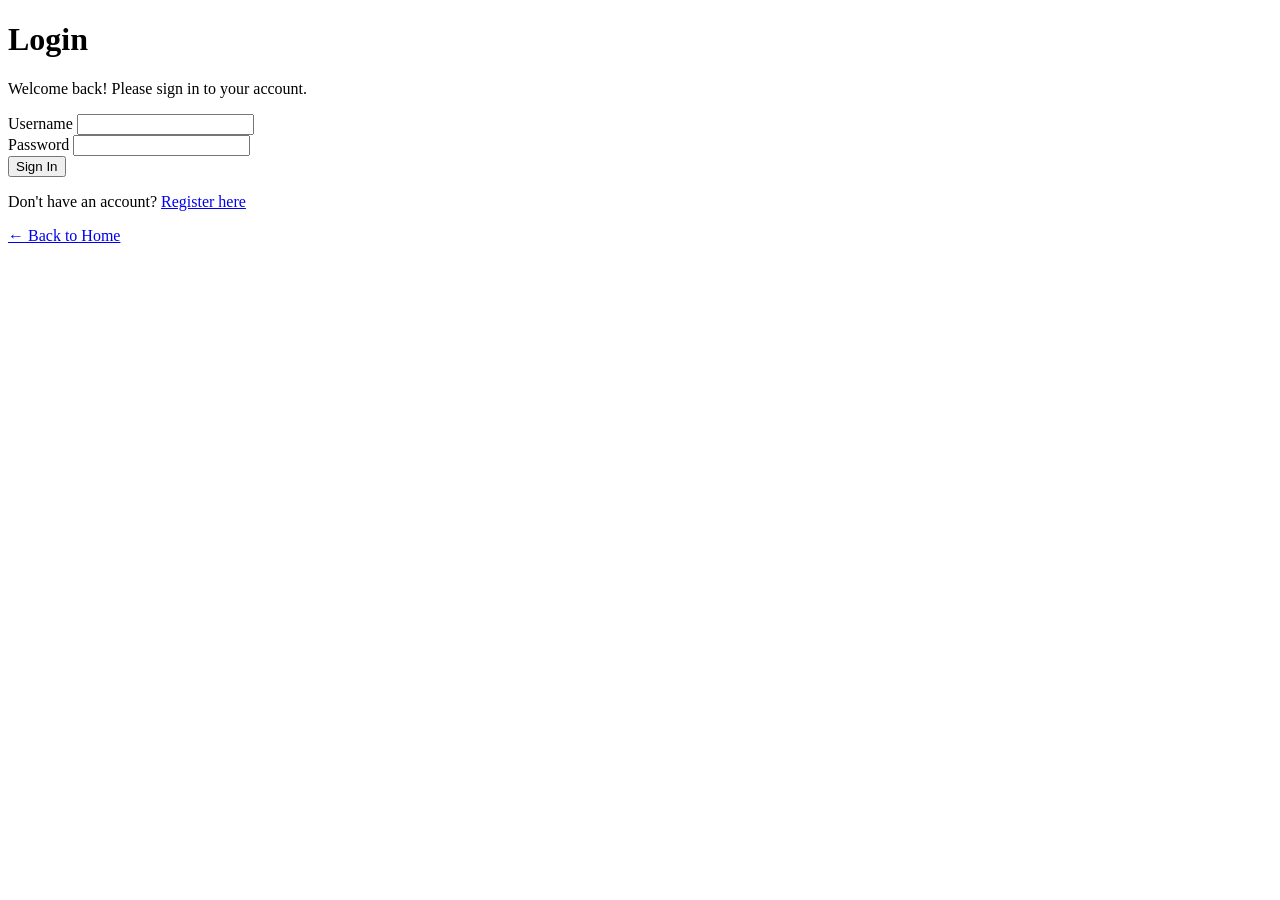
==== login.html @ b590f692 "Add files via upload" ====
<!DOCTYPE html>
<html lang="en">
<head>
    <meta charset="UTF-8">
    <meta name="viewport" content="width=device-width, initial-scale=1.0">
    <title>Login - Web Application</title>
    <link rel="stylesheet" href="styles.css">
</head>
<body>
    <div class="container">
        <div class="auth-card">
            <div class="auth-header">
                <h1>Login</h1>
                <p>Welcome back! Please sign in to your account.</p>
            </div>
            
            <form id="loginForm" class="auth-form">
                <div class="form-group">
                    <label for="username">Username</label>
                    <input type="text" id="username" name="username" required>
                </div>
                
                <div class="form-group">
                    <label for="password">Password</label>
                    <input type="password" id="password" name="password" required>
                </div>
                
                <button type="submit" class="btn btn-primary btn-full">Sign In</button>
            </form>
            
            <div class="auth-footer">
                <p>Don't have an account? <a href="/register">Register here</a></p>
                <p><a href="/">← Back to Home</a></p>
            </div>
            
            <div id="message" class="message"></div>
        </div>
    </div>

    <script>
        document.getElementById('loginForm').addEventListener('submit', async (e) => {
            e.preventDefault();
            
            const formData = {
                username: document.getElementById('username').value,
                password: document.getElementById('password').value
            };

            const messageDiv = document.getElementById('message');
            const submitBtn = e.target.querySelector('button[type="submit"]');
            
            // Show loading state
            submitBtn.textContent = 'Signing In...';
            submitBtn.disabled = true;

            try {
                const response = await fetch('/api/auth/login', {
                    method: 'POST',
                    headers: {
                        'Content-Type': 'application/json',
                    },
                    body: JSON.stringify(formData)
                });

                const result = await response.json();
                
                if (response.ok) {
                    messageDiv.textContent = result.message;
                    messageDiv.className = 'message success';
                    localStorage.setItem('token', result.token);
                    
                    // Redirect to dashboard after successful login
                    setTimeout(() => {
                        window.location.href = '/dashboard';
                    }, 1000);
                } else {
                    messageDiv.textContent = result.error;
                    messageDiv.className = 'message error';
                }
            } catch (error) {
                messageDiv.textContent = 'Network error occurred. Please try again.';
                messageDiv.className = 'message error';
            } finally {
                // Reset button state
                submitBtn.textContent = 'Sign In';
                submitBtn.disabled = false;
            }
        });

        // Check if user is already logged in
        window.addEventListener('load', () => {
            const token = localStorage.getItem('token');
            if (token) {
                window.location.href = '/dashboard';
            }
        });
    </script>
</body>
</html>
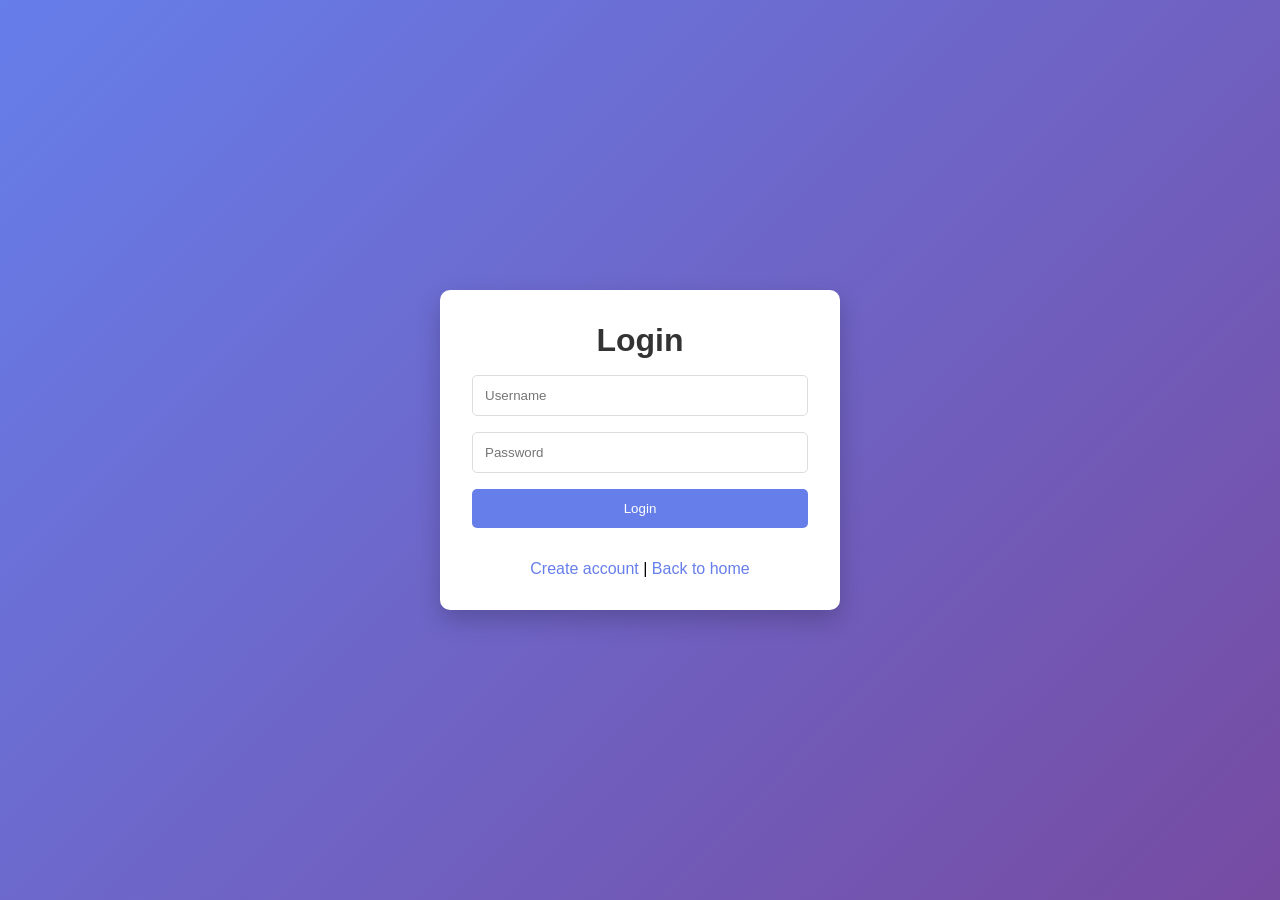
==== commit f5ab365c: "Refactor login.html for better design and functionality Updated login page structure and styles for " ====
--- a/login.html
+++ b/login.html
@@ -3,37 +3,64 @@
 <head>
     <meta charset="UTF-8">
     <meta name="viewport" content="width=device-width, initial-scale=1.0">
-    <title>Login - Web Application</title>
-    <link rel="stylesheet" href="styles.css">
+    <title>Login</title>
+    <style>
+        * { margin: 0; padding: 0; box-sizing: border-box; }
+        body { 
+            font-family: Arial, sans-serif; 
+            background: linear-gradient(135deg, #667eea 0%, #764ba2 100%);
+            min-height: 100vh;
+            display: flex;
+            align-items: center;
+            justify-content: center;
+        }
+        .container {
+            background: white;
+            padding: 2rem;
+            border-radius: 10px;
+            box-shadow: 0 10px 25px rgba(0,0,0,0.2);
+            width: 90%;
+            max-width: 400px;
+        }
+        h1 { text-align: center; margin-bottom: 1rem; color: #333; }
+        input, button {
+            width: 100%;
+            padding: 0.75rem;
+            margin-bottom: 1rem;
+            border: 1px solid #ddd;
+            border-radius: 5px;
+        }
+        button {
+            background: #667eea;
+            color: white;
+            border: none;
+            cursor: pointer;
+        }
+        button:hover { background: #5a6fd8; }
+        .message {
+            padding: 0.5rem;
+            border-radius: 5px;
+            margin-top: 1rem;
+            text-align: center;
+        }
+        .success { background: #d4edda; color: #155724; }
+        .error { background: #f8d7da; color: #721c24; }
+        .links { text-align: center; margin-top: 1rem; }
+        .links a { color: #667eea; text-decoration: none; }
+    </style>
 </head>
 <body>
     <div class="container">
-        <div class="auth-card">
-            <div class="auth-header">
-                <h1>Login</h1>
-                <p>Welcome back! Please sign in to your account.</p>
-            </div>
-            
-            <form id="loginForm" class="auth-form">
-                <div class="form-group">
-                    <label for="username">Username</label>
-                    <input type="text" id="username" name="username" required>
-                </div>
-                
-                <div class="form-group">
-                    <label for="password">Password</label>
-                    <input type="password" id="password" name="password" required>
-                </div>
-                
-                <button type="submit" class="btn btn-primary btn-full">Sign In</button>
-            </form>
-            
-            <div class="auth-footer">
-                <p>Don't have an account? <a href="/register">Register here</a></p>
-                <p><a href="/">← Back to Home</a></p>
-            </div>
-            
-            <div id="message" class="message"></div>
+        <h1>Login</h1>
+        <form id="loginForm">
+            <input type="text" id="username" placeholder="Username" required>
+            <input type="password" id="password" placeholder="Password" required>
+            <button type="submit">Login</button>
+        </form>
+        <div id="message"></div>
+        <div class="links">
+            <a href="/register">Create account</a> | 
+            <a href="/">Back to home</a>
         </div>
     </div>
 
@@ -41,59 +68,35 @@
         document.getElementById('loginForm').addEventListener('submit', async (e) => {
             e.preventDefault();
             
-            const formData = {
+            const data = {
                 username: document.getElementById('username').value,
                 password: document.getElementById('password').value
             };
 
-            const messageDiv = document.getElementById('message');
-            const submitBtn = e.target.querySelector('button[type="submit"]');
-            
-            // Show loading state
-            submitBtn.textContent = 'Signing In...';
-            submitBtn.disabled = true;
-
             try {
                 const response = await fetch('/api/auth/login', {
                     method: 'POST',
-                    headers: {
-                        'Content-Type': 'application/json',
-                    },
-                    body: JSON.stringify(formData)
+                    headers: { 'Content-Type': 'application/json' },
+                    body: JSON.stringify(data)
                 });
 
                 const result = await response.json();
+                const messageDiv = document.getElementById('message');
                 
                 if (response.ok) {
-                    messageDiv.textContent = result.message;
+                    messageDiv.textContent = 'Login successful! Redirecting...';
                     messageDiv.className = 'message success';
                     localStorage.setItem('token', result.token);
-                    
-                    // Redirect to dashboard after successful login
-                    setTimeout(() => {
-                        window.location.href = '/dashboard';
-                    }, 1000);
+                    setTimeout(() => window.location.href = '/dashboard', 1000);
                 } else {
-                    messageDiv.textContent = result.error;
+                    messageDiv.textContent = result.error || 'Login failed';
                     messageDiv.className = 'message error';
                 }
             } catch (error) {
-                messageDiv.textContent = 'Network error occurred. Please try again.';
-                messageDiv.className = 'message error';
-            } finally {
-                // Reset button state
-                submitBtn.textContent = 'Sign In';
-                submitBtn.disabled = false;
-            }
-        });
-
-        // Check if user is already logged in
-        window.addEventListener('load', () => {
-            const token = localStorage.getItem('token');
-            if (token) {
-                window.location.href = '/dashboard';
+                document.getElementById('message').textContent = 'Network error';
+                document.getElementById('message').className = 'message error';
             }
         });
     </script>
 </body>
-</html>+</html>
